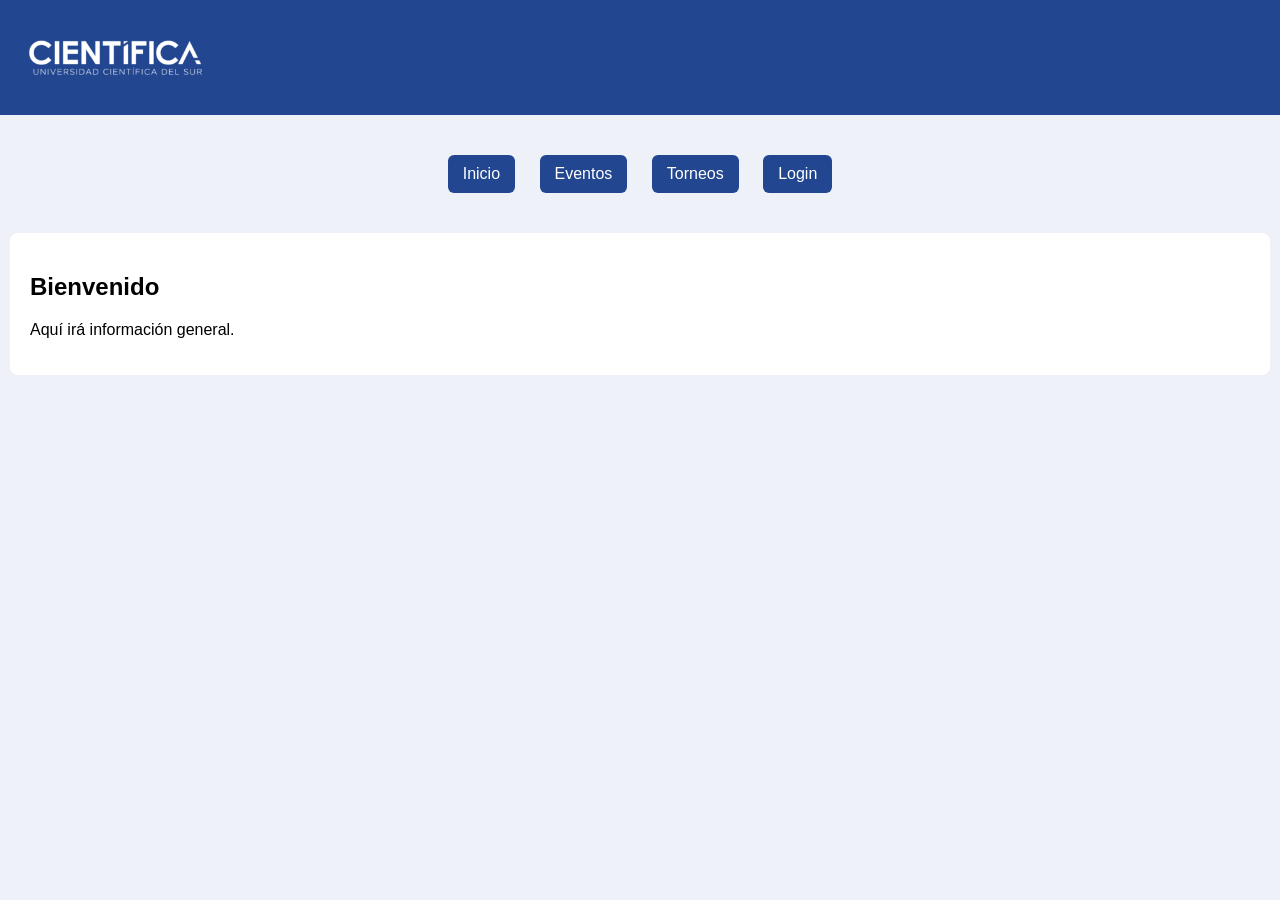
==== plataforma_eventos/index.html @ ac8cd42c "Pagina Visual" ====
<!DOCTYPE html>
<html lang="es">
<head>
    <meta charset="UTF-8">
    <title>Plataforma de Eventos y Torneos</title>
    <link rel="stylesheet" href="style.css">
</head>
<body>
    <header>
        <img src="assets/logoucsur.png" alt="Logo de la Plataforma" class="logo">
    </header>

    <div class="botonera">
            <button onclick="mostrar('inicio')">Inicio</button>
            <button onclick="mostrar('eventos')">Eventos</button>
            <button onclick="mostrar('torneos')">Torneos</button>
            <button onclick="mostrar('login')">Login</button>
    </div>

    <main>
        <section id="inicio" class="seccion visible">
            <h2>Bienvenido</h2>
            <p>Aquí irá información general.</p>
        </section>

        <section id="eventos" class="seccion">
            <h2>Eventos</h2>
            <p>Aquí podrás ver y crear eventos.</p>
        </section>

        <section id="torneos" class="seccion">
            <h2>Torneos</h2>
            <p>Aquí gestionas torneos.</p>
        </section>

        <section id="login" class="seccion">
            <h2>Login</h2>
            <p>Formulario de acceso (por implementar).</p>
        </section>
    </main>

    <script src="script.js"></script> 
</body>
</html>
---- plataforma_eventos/style.css ----
body {
    font-family: Arial, sans-serif;
    margin: 0;
    background-color: #eef2f8;
}

header {
    background-color: #22468f;
    color: white;
    padding: 10px 20px;
}

nav ul {
    list-style: none;
    padding: 0;
    display: flex;
    gap: 10px;
}

nav ul li button {
    background-color: white;
    color: #1e90ff;
    border: none;
    padding: 10px;
    cursor: pointer;
    border-radius: 5px;
}

nav ul li button:hover {
    background-color: #ddd;
}

.seccion {
    display: none;
    padding: 20px;
    background-color: white;
    margin: 10px;
    border-radius: 8px;
}

.visible {
    display: block;
}

.botonera {
    padding: 20px;       /* Espacio interior */
    margin: 20px;        /* Espacio hacia afuera, alrededor */
    text-align: center;  /* Centra los botones si quieres */
}

.botonera button {
    margin: 0 10px;
    padding: 10px 15px;
    border: none;
    border-radius: 6px;
    background-color: #22468f;
    color: white;
    cursor: pointer;
    font-size: 16px;
}

.botonera button:hover {
    background-color: #1a3570;
}
header {
    background-color: #22468f;
    padding: 10px 20px;
    display: flex;
    align-items: center;   /* Centra verticalmente */
}

.logo {
    height: 95px;  /* Ajusta el tamaño de la imagen */
}
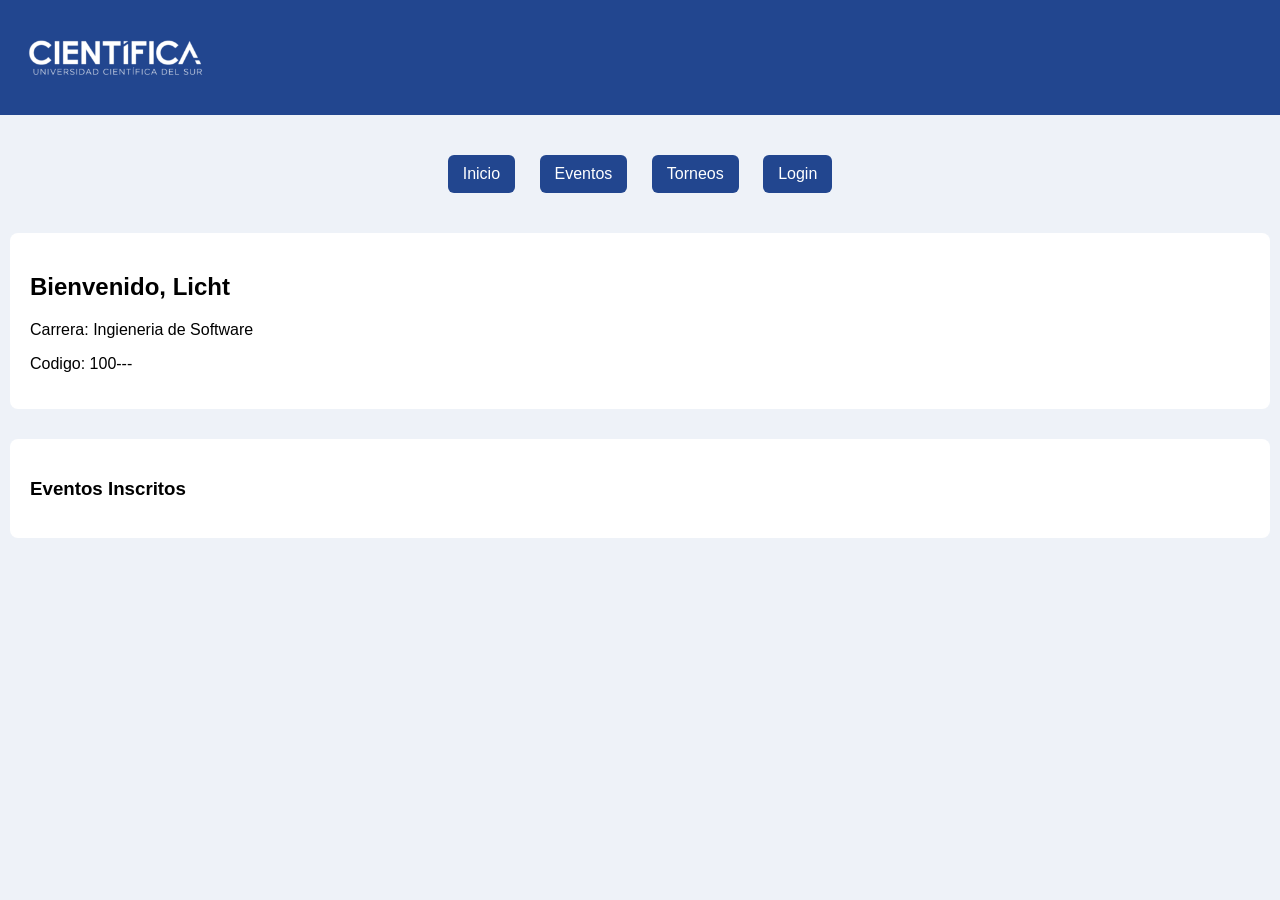
==== commit 9e6b7e89: "Inicio y Eventos" ====
--- a/plataforma_eventos/index.html
+++ b/plataforma_eventos/index.html
@@ -18,14 +18,40 @@
     </div>
 
     <main>
-        <section id="inicio" class="seccion visible">
-            <h2>Bienvenido</h2>
-            <p>Aquí irá información general.</p>
+        <section id="inicio" class="s visible">
+            <div class="seccion visible bloque-inicio">
+                <h1>Bienvenido, Licht</h1>
+                <p>Carrera: Ingieneria de Software</p>
+                <p>Codigo: 100---</p>
+            </div>
+            <div class="seccion visible bloque-inicio eventos-inscritos">
+                <h3>Eventos Inscritos</h3>
+                <div id="lista-inscritos"></div>
+            </div>
+            
         </section>
 
         <section id="eventos" class="seccion">
-            <h2>Eventos</h2>
-            <p>Aquí podrás ver y crear eventos.</p>
+            <div>
+                <h2>Eventos</h2>
+                <div class="evento">
+                    <img src="assets/ar.png" alt="Evento 1">
+                    <div class="contenido-evento">
+                        <h3>Nombre del Evento</h3>
+                        <p>Descripción del evento 1.</p>
+                        <button class="btn-inscribirse" data-nombre="Nombre del Evento 1">Inscribirse</button>
+                    </div>
+                </div>
+                <hr class="linea-separadora">
+                <div class="evento">
+                    <img src="assets/ar.png" alt="Evento 2">
+                    <div class="contenido-evento">
+                        <h3>Nombre del Evento</h3>
+                        <p>Descripción del evento 2.</p>
+                        <button class="btn-inscribirse" data-nombre="Nombre del Evento 2">Inscribirse</button>
+                    </div>
+                </div>
+            </div>
         </section>
 
         <section id="torneos" class="seccion">
--- a/plataforma_eventos/style.css
+++ b/plataforma_eventos/style.css
@@ -30,6 +30,9 @@
     background-color: #ddd;
 }
 
+.s{
+    display:none;
+}
 .seccion {
     display: none;
     padding: 20px;
@@ -72,3 +75,195 @@
 .logo {
     height: 95px;  /* Ajusta el tamaño de la imagen */
 }
+
+/* Estilos para el footer */
+
+form label {
+    display: block;
+    margin: 8px 0;
+}
+
+form input, form textarea {
+    width: 100%;
+    padding: 6px;
+    border: 1px solid #ccc;
+    border-radius: 6px;
+}
+
+form button {
+    margin-top: 10px;
+    padding: 8px 15px;
+    border: none;
+    border-radius: 6px;
+    background-color: #22468f;
+    color: white;
+    cursor: pointer;
+}
+
+form button:hover {
+    background-color: #1a3570;
+}
+
+/* Separamos Los eventos en nubes para que sea mejor visualizar */
+.nube{
+    background-color: #ffffff;
+    border-radius: 25px;
+    padding: 20px;
+    margin: 20px auto;
+    box-shadow: 0 4px 8px rgba(0,0,0,0.1);
+    width: fit-content;
+    max-width: 90%;
+    text-align: center;
+}
+
+.contenedor-eventos-principal {
+    position: relative;
+    background-color: #ffffff;
+    padding: 40px 20px 20px 20px;
+    margin: 20px auto;
+    border-radius: 20px;
+    max-width: 800px;
+    box-shadow: 0 4px 10px rgba(0,0,0,0.1);
+}
+
+.nube-titulo {
+    position: absolute;
+    background-color: #ffffff;
+    color: #22468f;
+    font-weight: bold;
+    padding: 12px 20px;
+    border-radius: 30px;
+    box-shadow: 0 3px 6px rgba(0,0,0,0.1);
+    font-size: 18px;
+}
+
+.tarjeta-evento {
+    background-color: #e1ecf4;        /* Fondo celeste suave tipo nube */
+    border-radius: 30px;              /* Más redondeado = más nube */
+    padding: 20px;
+    margin: 10px;
+    box-shadow: 0 4px 8px rgba(0,0,0,0.1);
+    width: 280px;
+    text-align: left;
+    transition: transform 0.2s ease;
+}
+
+/* Yo queria que la parte de eventos aparezca como una nube 
+por ello hare una nueva clase para que se pueda apreciar mejor el
+titulo y aparte agregar que los eventos salga por separado por una
+linea gris*/
+
+.nube-titulo-eventos {
+  background-color: #ffffff;
+  border-radius: 25px;
+  padding: 10px 20px;
+  width: fit-content;
+  margin: 20px 40px;
+  box-shadow: 0 3px 8px rgba(0, 0, 0, 0.1);
+}
+
+.nube-lista-eventos {
+  background-color: #ffffff;
+  border-radius: 25px;
+  padding: 20px;
+  margin: 0 40px 40px 40px;
+  box-shadow: 0 4px 12px rgba(0, 0, 0, 0.08);
+}
+
+.evento {
+  padding: 10px 0;
+  border-bottom: 1px solid #ffffff; 
+}
+
+.evento:last-child {
+  border-bottom: none;
+}
+
+#formulario-evento input {
+  margin: 5px 0;
+  padding: 8px;
+  width: 90%;
+  max-width: 400px;
+}
+
+#formulario-evento button {
+  padding: 8px 16px;
+  background-color: #48a9e6;
+  color: white;
+  border: none;
+  border-radius: 8px;
+  cursor: pointer;
+}
+
+#formulario-evento button:hover {
+  background-color: #2b8bc6;
+}
+
+.nube-eventos {
+  background-color: #f0f8ff;
+  border-radius: 15px;
+  padding: 20px;
+  margin: 10px auto;
+  max-width: 800px;
+  box-shadow: 0 4px 8px rgba(0,0,0,0.1);
+}
+
+.evento {
+  display: flex;
+  align-items: flex-start;
+  gap: 15px;
+  padding: 10px 0;
+}
+
+.evento img {
+  width: 250px;
+  height: 160px;
+  object-fit: cover;
+  flex-shrink: 0;
+}
+
+.descripcion {
+  flex: 1;
+}
+
+.linea-separadora {
+  border: none;
+  border-top: 1px solid #ccc;
+  margin: 15px 0;
+}
+.contenido-evento {
+  display: flex;
+  flex-direction: column;
+  justify-content: flex-start;
+  flex: 1;
+  position: relative;
+}
+
+.btn-inscribirse {
+  align-self: flex-end;
+  margin-top: auto;
+  background-color: #f1860d;
+  color: white;
+  border: none;
+  padding: 10px 20px;
+  cursor: pointer;
+  border-radius: 5px;
+}
+
+.linea-separadora {
+  border: none;
+  border-top: 1px solid #ccc;
+  margin: 20px 0;
+}
+
+.eventos-inscritos {
+  margin-top: 30px;
+}
+
+.evento-inscrito h4 {
+  margin-bottom: 5px;
+}
+
+.evento-inscrito p {
+  margin-top: 0;
+}
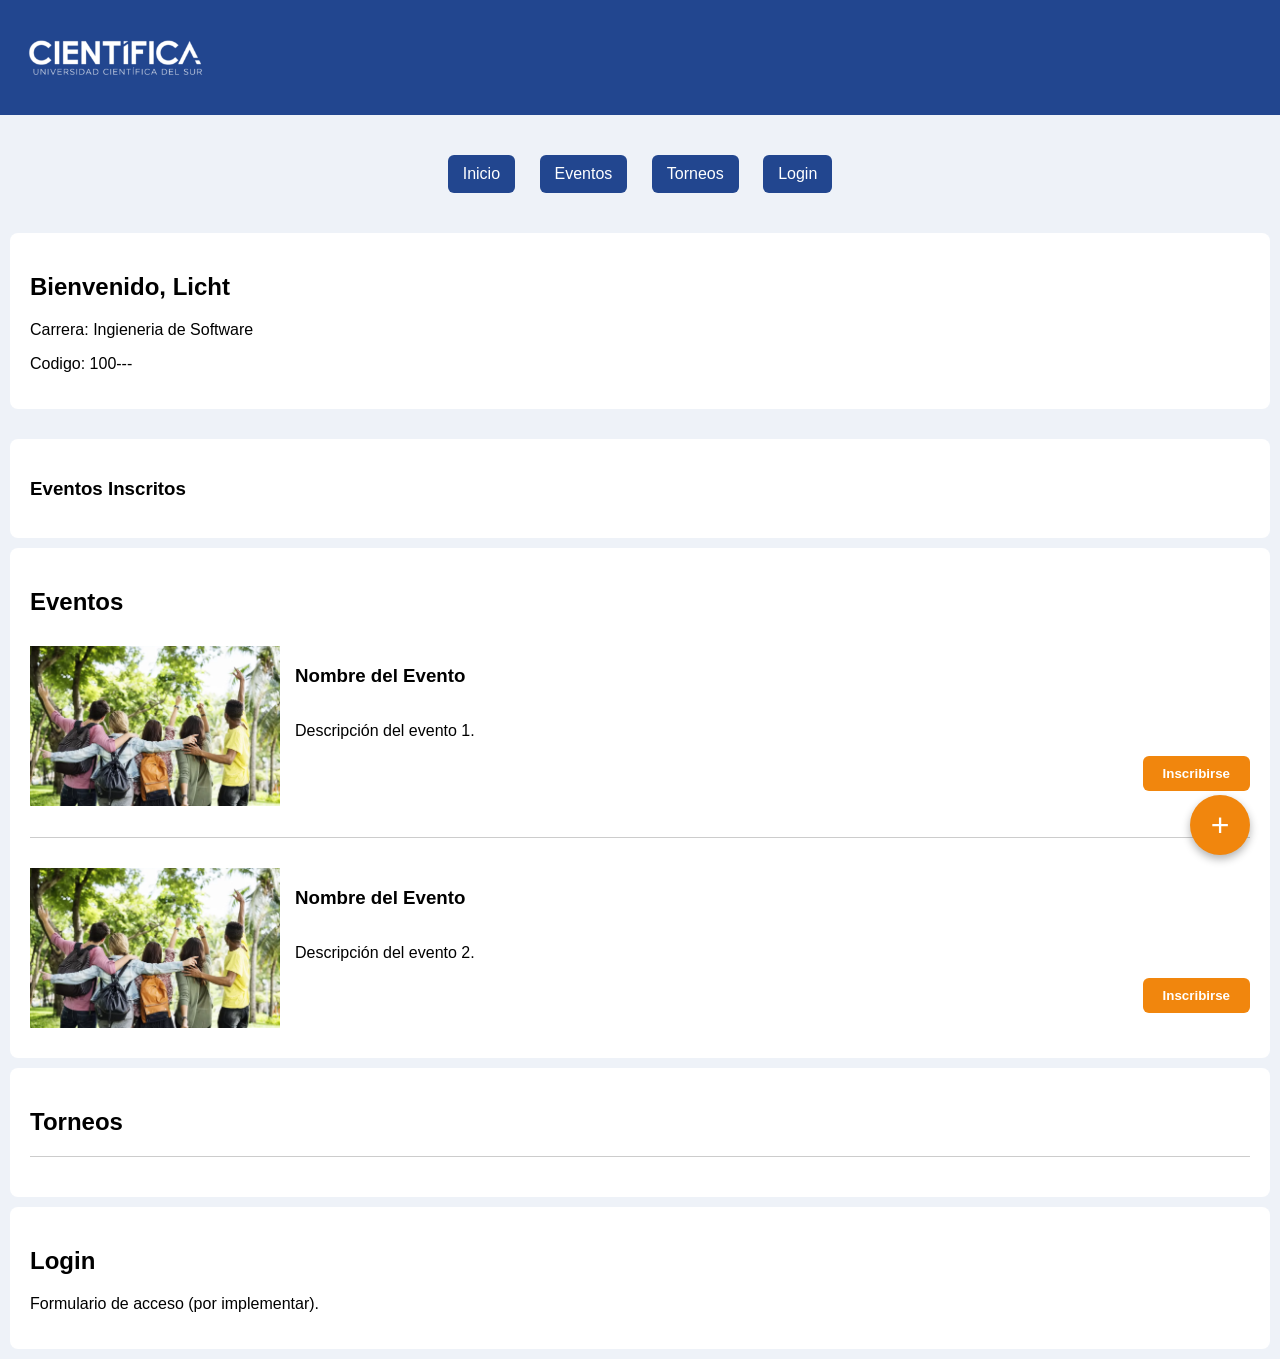
==== commit a559f63f: "Torneos" ====
--- a/plataforma_eventos/index.html
+++ b/plataforma_eventos/index.html
@@ -31,8 +31,8 @@
             
         </section>
 
-        <section id="eventos" class="seccion">
-            <div>
+        <section id="eventos" class="s visible">
+            <div class="seccion visible">
                 <h2>Eventos</h2>
                 <div class="evento">
                     <img src="assets/ar.png" alt="Evento 1">
@@ -54,17 +54,75 @@
             </div>
         </section>
 
-        <section id="torneos" class="seccion">
-            <h2>Torneos</h2>
-            <p>Aquí gestionas torneos.</p>
+        <section id="torneos" class="s visible">
+            <div class="seccion visible">
+                <h2>Torneos</h2>
+                <button id="btn-agregar-torneo" class="btn-agregar">+</button>
+                
+                <div id="formulario-torneo" class="formulario oculto">
+                    <h3>Agregar Torneo</h3>
+                    <form id="crear-torneo-form">
+                        <label>Titulo del Torneo:<br>
+                            <input type="text" name="titulo" required>
+                        </label><br>
+                        <input type="text" id="creadorTorneo" placeholder="Creador" readonly>
+                        <label>Tipo<br>
+                            <select name="tipo" required>
+                                <option value="Individual">Individual</option>
+                                <option value="Equipo">Equipo</option>
+                            </select>
+                        </label><br>
+                        <label>Categoria:<br>
+                            <select name="categoria" required>
+                                <option value="General">General</option>
+                                <option value="Facultad">Facultad</option>
+                                <option value="Carrera">Carrera</option>
+                                <option value="Ciclo">Ciclo</option>
+                            </select>
+                        </label><br>
+                        <label>Fecha:<br>
+                            <input type="date" name="fecha" required>
+                        </label><br>
+                        <label>Hora:<br>
+                            <input type="time" name="hora" required>
+                        </label><br>
+                        <label>Lugar:<br>
+                            <select name="lugar" required>
+                                <option value="Auditorio">Auditorio</option>
+                                <option value="Sala de Conferencias">Sala de Conferencias</option>
+                                <option value="Campo Deportivo">Campo Deportivo</option>
+                            </select>
+                        </label><br>
+                        <button type="submit">Crear Torneo</button>
+                    </form>
+                </div>
+                <hr class="linea-separadora">
+                <div id="lista-torneos">    </div>
+            </div>
         </section>
 
-        <section id="login" class="seccion">
-            <h2>Login</h2>
-            <p>Formulario de acceso (por implementar).</p>
+        <section id="login" class="s visible">
+            <div class="seccion visible">
+                <h2>Login</h2>
+                <p>Formulario de acceso (por implementar).</p>
+            </div>
         </section>
     </main>
 
     <script src="script.js"></script> 
+    <script>
+        function actualizarBotonTorneo() {
+        const seccionTorneos = document.getElementById('torneos');
+        const boton = document.getElementById('btn-agregar-torneo');
+        if (seccionTorneos.classList.contains('visible')) {
+            boton.style.display = 'block';
+        } else {
+            boton.style.display = 'none';
+        }
+    }
+
+    // Llama esta función cada vez que cambias de sección:
+    actualizarBotonTorneo();
+    </script>
 </body>
 </html>
--- a/plataforma_eventos/style.css
+++ b/plataforma_eventos/style.css
@@ -239,16 +239,6 @@
   position: relative;
 }
 
-.btn-inscribirse {
-  align-self: flex-end;
-  margin-top: auto;
-  background-color: #f1860d;
-  color: white;
-  border: none;
-  padding: 10px 20px;
-  cursor: pointer;
-  border-radius: 5px;
-}
 
 .linea-separadora {
   border: none;
@@ -267,3 +257,69 @@
 .evento-inscrito p {
   margin-top: 0;
 }
+
+
+/* Estilos para la sección de torneos */
+/* Botón flotante naranja con símbolo + */
+.btn-agregar {
+    background-color: #f1860d;
+    color: white;
+    font-size: 24px;
+    border: none;
+    border-radius: 50%;
+    width: 40px;
+    height: 40px;
+    cursor: pointer;
+    margin-bottom: 15px;
+}
+
+/* Formulario oculto inicialmente */
+.formulario.oculto {
+    display: none;
+    margin-bottom: 20px;
+    padding: 10px;
+    background: #f9f9f9;
+    border: 1px solid #ccc;
+}
+
+.linea-separadora {
+    border: 0;
+    border-top: 1px solid #ccc;
+    margin: 20px 0;
+}
+
+#btn-agregar-torneo {
+    position: fixed;
+    bottom: 30px;
+    right: 30px;
+    width: 60px;
+    height: 60px;
+    border-radius: 50%;
+    background-color: #f1860d;
+    color: white;
+    font-size: 32px;
+    border: none;
+    box-shadow: 0 4px 8px rgba(0,0,0,0.3);
+    cursor: pointer;
+    z-index: 1000;
+    transition: background-color 0.3s;
+}
+
+#btn-agregar-torneo:hover {
+    background-color: #e69500;
+}
+.btn-inscribirse {
+    background-color: #f1860d;
+    color: white;
+    align-self: flex-end;
+    border: none;
+    padding: 10px 20px;
+    border-radius: 6px;
+    cursor: pointer;
+    font-weight: bold;
+    transition: background-color 0.3s ease;
+}
+
+.btn-inscribirse:hover {
+    background-color: #e65c00;
+}
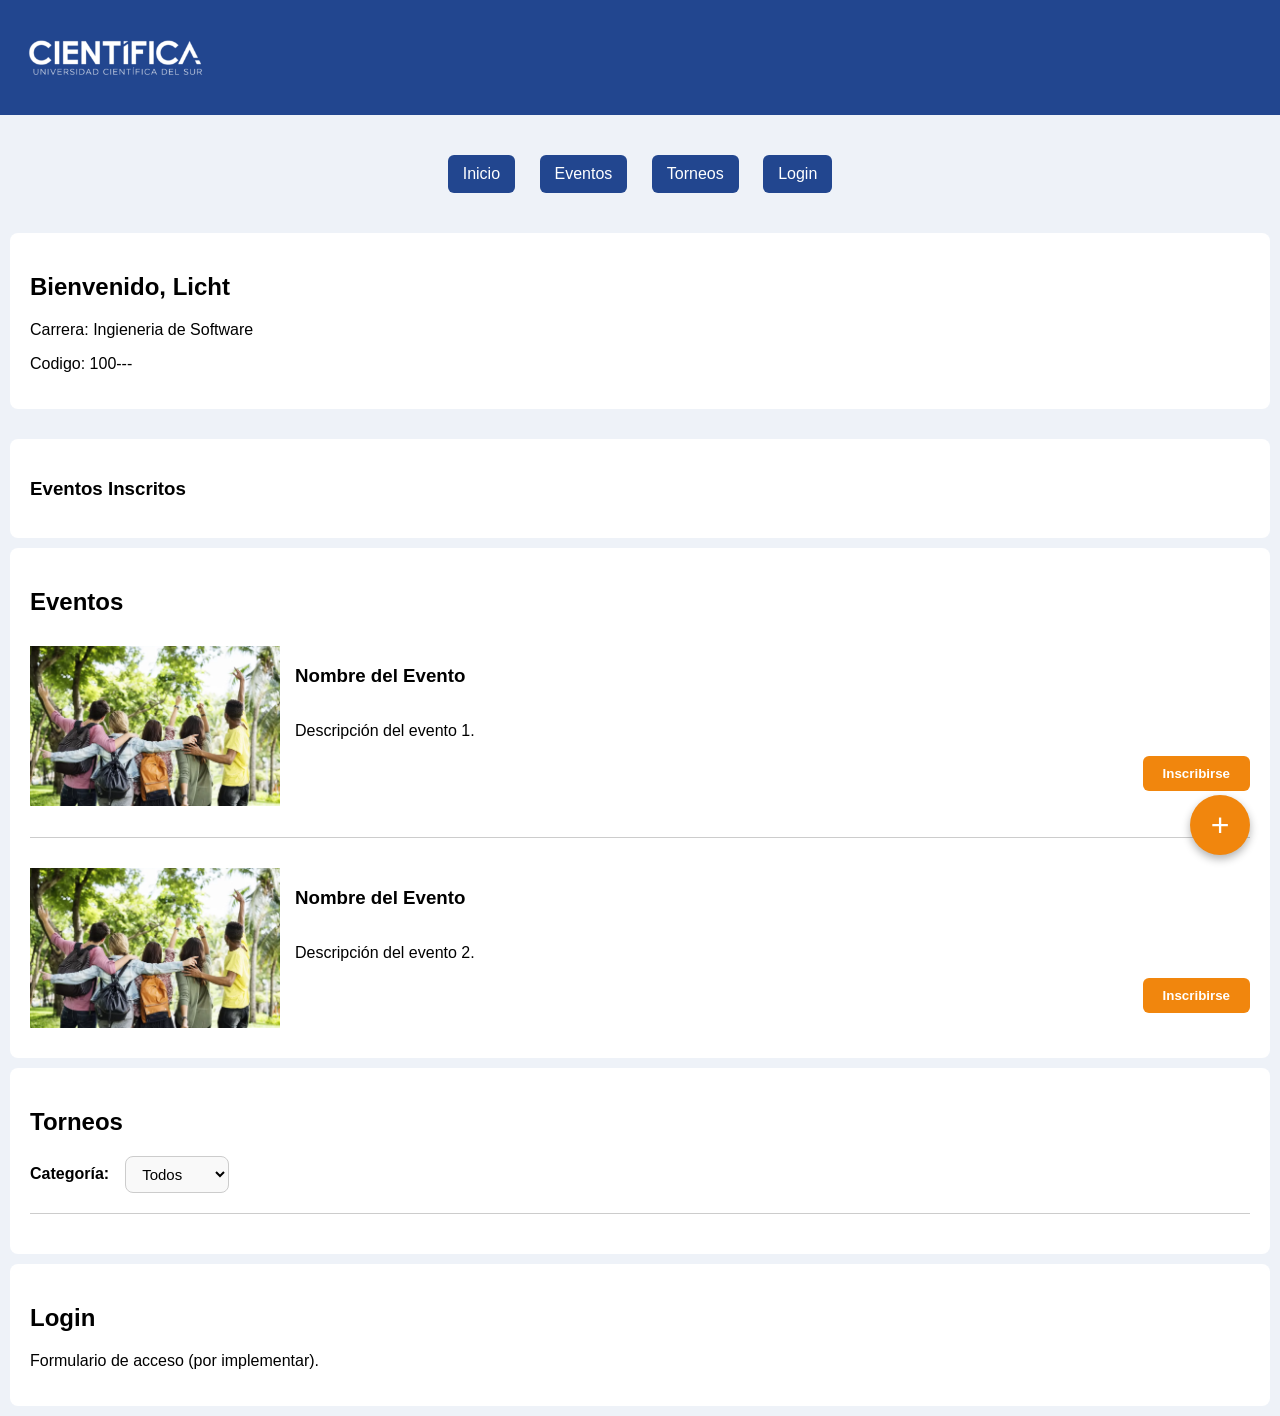
==== commit 037798de: "Reconocimientos" ====
--- a/plataforma_eventos/index.html
+++ b/plataforma_eventos/index.html
@@ -58,7 +58,18 @@
             <div class="seccion visible">
                 <h2>Torneos</h2>
                 <button id="btn-agregar-torneo" class="btn-agregar">+</button>
-                
+                <div class="filtro-container">
+                    <label for="filtro-categoria">Categoría:</label>
+                    <select id="filtro-categoria" class="filtro-select">
+                        <option value="">Todos</option>
+                        <option value="General">General</option>
+                        <option value="Facultad">Facultad</option>
+                        <option value="Carrera">Carrera</option>
+                        <option value="Ciclo">Ciclo</option>
+                    </select>
+                </div>
+
+
                 <div id="formulario-torneo" class="formulario oculto">
                     <h3>Agregar Torneo</h3>
                     <form id="crear-torneo-form">
--- a/plataforma_eventos/style.css
+++ b/plataforma_eventos/style.css
@@ -323,3 +323,53 @@
 .btn-inscribirse:hover {
     background-color: #e65c00;
 }
+
+.btn-eliminar-inscripcion {
+  background-color: #c0392b;
+  color: white;
+  padding: 4px 10px;
+  border: none;
+  border-radius: 6px;
+  cursor: pointer;
+  margin-top: 6px;
+  transition: background-color 0.3s ease;
+}
+
+.btn-eliminar-inscripcion:hover {
+  background-color: #e74c3c;
+}
+
+.filtro-container {
+  display: flex;
+  gap: 1rem;
+  align-items: center;
+  margin: 20px 0;
+  flex-wrap: wrap;
+}
+
+.filtro-container label {
+  font-weight: bold;
+  font-size: 16px;
+}
+
+.filtro-select {
+  padding: 8px 12px;
+  border: 1px solid #ccc;
+  border-radius: 8px;
+  background-color: #f9f9f9;
+  font-size: 15px;
+  cursor: pointer;
+  transition: border 0.3s ease;
+}
+
+.filtro-select:hover {
+  border-color: #666;
+}
+
+.filtro-select:focus {
+  outline: none;
+  border-color: #007BFF;
+  box-shadow: 0 0 5px rgba(0, 123, 255, 0.5);
+}
+
+
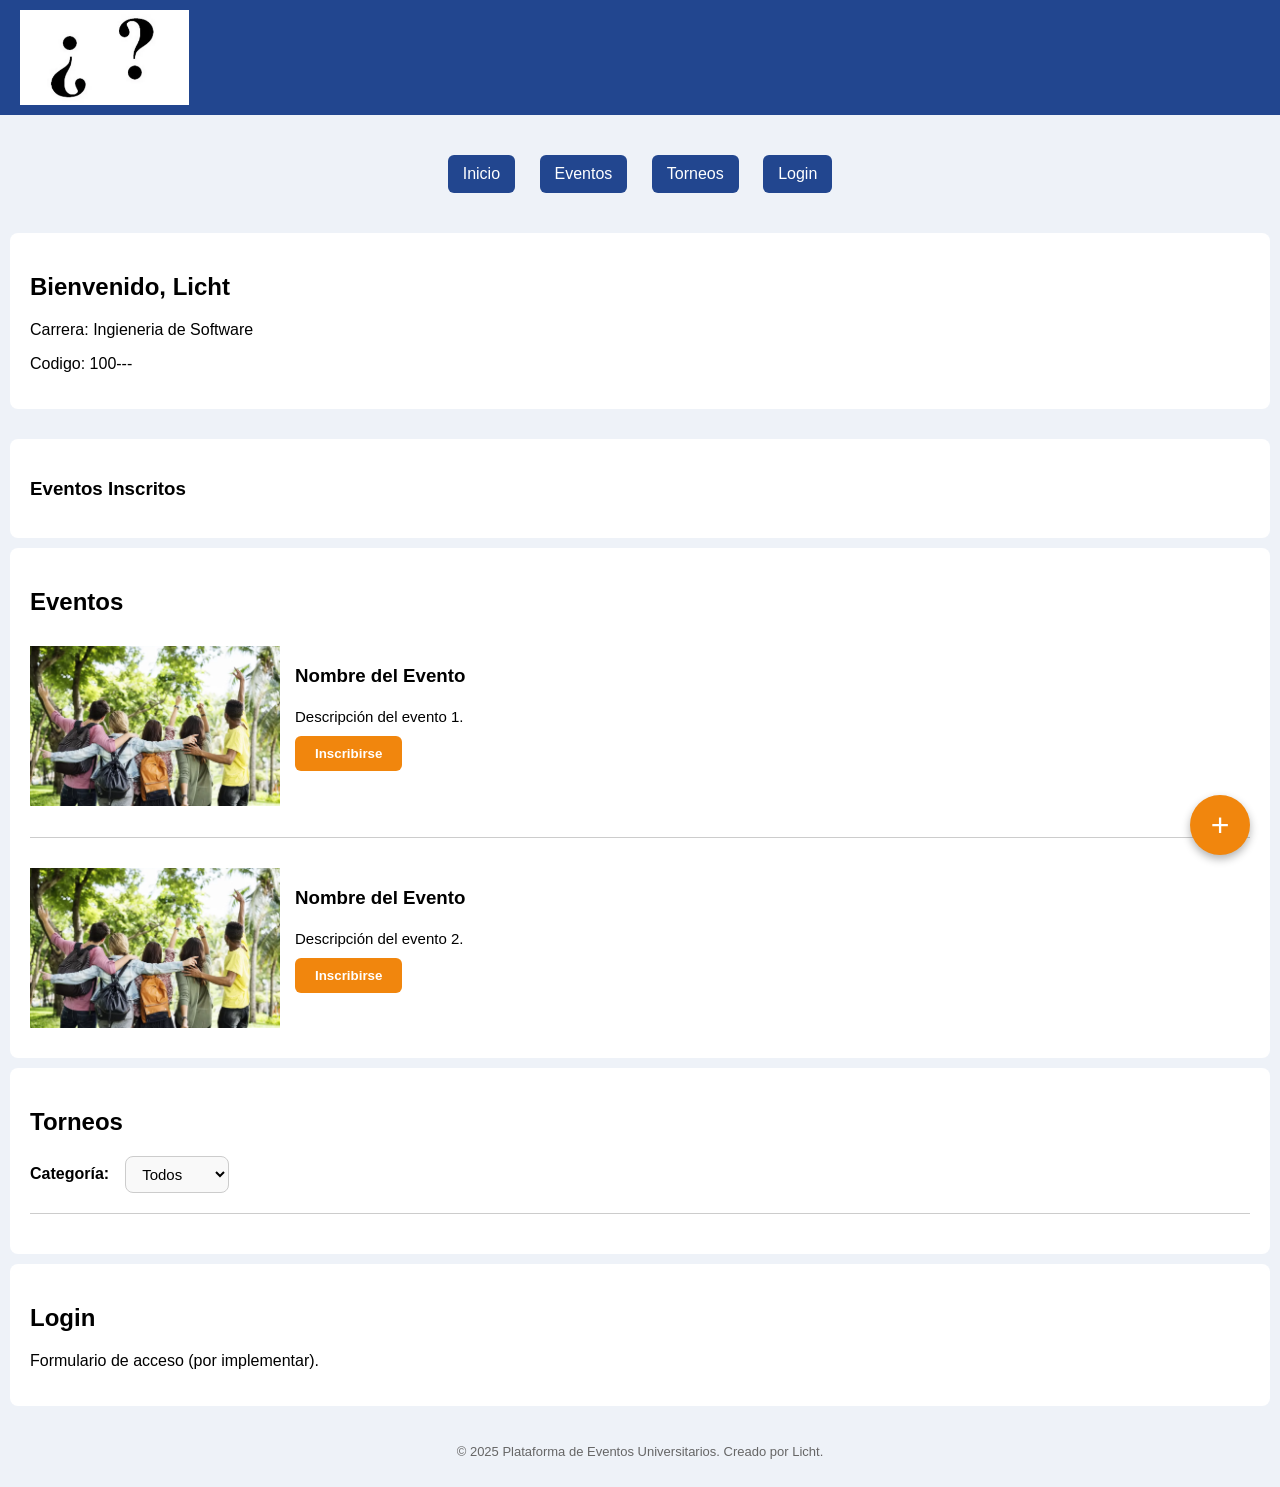
==== commit 322cb6ce: "V2" ====
--- a/plataforma_eventos/index.html
+++ b/plataforma_eventos/index.html
@@ -7,7 +7,7 @@
 </head>
 <body>
     <header>
-        <img src="assets/logoucsur.png" alt="Logo de la Plataforma" class="logo">
+        <img src="assets/signo.png" alt="Logo de la Plataforma" class="logo">
     </header>
 
     <div class="botonera">
@@ -104,11 +104,24 @@
                                 <option value="Campo Deportivo">Campo Deportivo</option>
                             </select>
                         </label><br>
+                        <label for="descripcion">Descripción:<br>
+                            <textarea id="descripcion" name="descripcion" maxlength="1000" rows="4" placeholder="Describe el torneo..." required></textarea>
+                            <small id="contador">0 / 1000</small>
+                        </label><br>
+
+                        <label>Imagen (opcional):<br>
+                            <input type="file" name="imagen" accept="image/*">
+                            <div id="preview-container" style="margin-top: 10px;">
+                                <img id="preview-image" src="" alt="Vista previa" class="preview-image">
+
+                            </div>
+                        </label><br>
                         <button type="submit">Crear Torneo</button>
                     </form>
                 </div>
                 <hr class="linea-separadora">
                 <div id="lista-torneos">    </div>
+                
             </div>
         </section>
 
@@ -135,5 +148,9 @@
     // Llama esta función cada vez que cambias de sección:
     actualizarBotonTorneo();
     </script>
+    <footer class="creditos">
+        <p>© 2025 Plataforma de Eventos Universitarios. Creado por Licht.</p>
+    </footer>
+
 </body>
 </html>
--- a/plataforma_eventos/style.css
+++ b/plataforma_eventos/style.css
@@ -231,12 +231,10 @@
   border-top: 1px solid #ccc;
   margin: 15px 0;
 }
-.contenido-evento {
-  display: flex;
-  flex-direction: column;
-  justify-content: flex-start;
-  flex: 1;
-  position: relative;
+.contenido-evento p {
+    margin: 8px 0;
+    line-height: 1.5;
+    font-size: 15px;
 }
 
 
@@ -372,4 +370,89 @@
   box-shadow: 0 0 5px rgba(0, 123, 255, 0.5);
 }
 
-
+/* Estilo general del formulario */
+#formulario-torneo {
+    background-color: #ffffff;
+    border-radius: 12px;
+    padding: 20px;
+    margin-top: 15px;
+    box-shadow: 0 4px 8px rgba(0,0,0,0.1);
+}
+
+/* Etiquetas del formulario */
+#formulario-torneo label {
+    font-weight: bold;
+    display: block;
+    margin: 10px 0 4px;
+    color: #333;
+}
+
+/* Inputs, selects y textarea */
+#formulario-torneo input[type="text"],
+#formulario-torneo input[type="date"],
+#formulario-torneo input[type="time"],
+#formulario-torneo input[type="file"],
+#formulario-torneo select,
+#formulario-torneo textarea {
+    width: 100%;
+    padding: 10px;
+    border-radius: 8px;
+    border: 1px solid #ccc;
+    background-color: #ffffff;
+    font-size: 15px;
+    margin-bottom: 12px;
+}
+
+/* Botón de crear torneo */
+#formulario-torneo button[type="submit"] {
+    background-color: #e65c00;
+    color: white;
+    border: none;
+    padding: 10px 20px;
+    font-size: 16px;
+    border-radius: 8px;
+    cursor: pointer;
+    transition: background-color 0.3s;
+}
+
+#formulario-torneo button[type="submit"]:hover {
+    background-color: #e74c3c;
+}
+
+.tabla-torneos img {
+  width: 120px;
+  height: 80px;
+  object-fit: cover;
+  border-radius: 6px;
+}
+.imagen-torneo {
+  width: 120px;
+  height: 80px;
+  object-fit: cover;
+  border-radius: 6px;
+  margin-right: 12px;
+}
+
+.descripcion-limitada {
+  display: -webkit-box;
+  -webkit-line-clamp: 3;
+  -webkit-box-orient: vertical;
+  overflow: hidden;
+  text-overflow: ellipsis;
+}
+.ver-mas-btn {
+  color: rgb(16, 76, 167);
+  cursor: pointer;
+  font-size: 0.9em;
+  display: inline-block;
+  margin-top: 5px;
+  font-weight: bold;
+}
+
+.creditos {
+  background-color: transparent;
+  color: #666;
+  font-size: 13px;
+  text-align: center;
+  padding: 15px 10px;
+}
